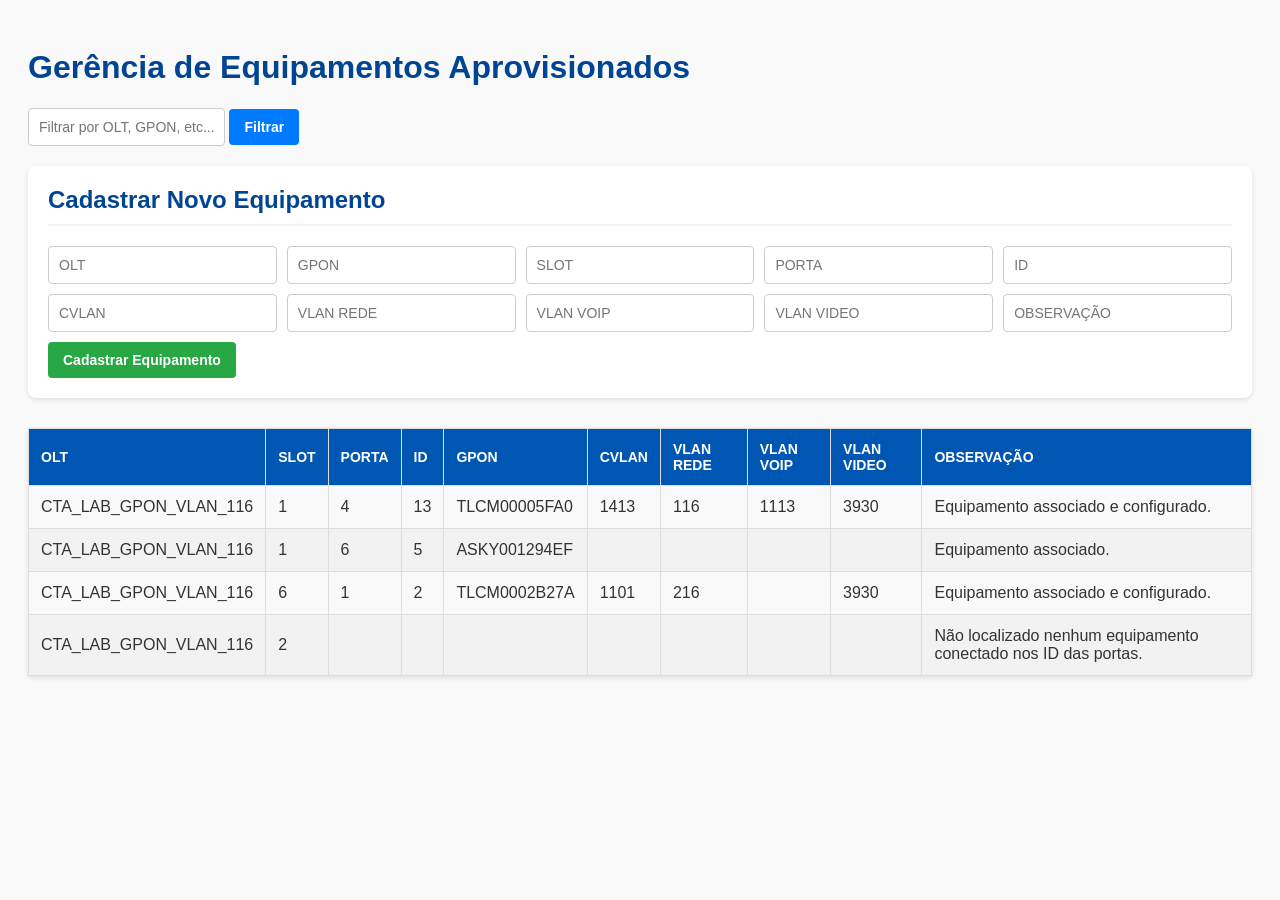
==== index.html @ 706f5142 "Add files via upload" ====
<!DOCTYPE html>
<html lang="pt-br">
<head>
    <meta charset="UTF-8">
    <meta name="viewport" content="width=device-width, initial-scale=1.0">
    <title>Inventário de Equipamentos</title>
    <link rel="stylesheet" href="estilos.css">
</head>
<body>

    <h1>Gerência de Equipamentos Aprovisionados</h1>

    <div class="controles">
        <input type="text" id="filtro" placeholder="Filtrar por OLT, GPON, etc...">
        <button id="btn-filtrar">Filtrar</button>
    </div>

    <div class="form-container">
        <h2>Cadastrar Novo Equipamento</h2>
        <form class="form-cadastro">
            <input type="text" placeholder="OLT" required>
            <input type="text" placeholder="GPON" required>
            
            <input type="number" placeholder="SLOT" class="numeric-only">
            <input type="number" placeholder="PORTA" class="numeric-only">
            <input type="number" placeholder="ID" class="numeric-only">
            <input type="number" placeholder="CVLAN" class="numeric-only">
            <input type="number" placeholder="VLAN REDE" class="numeric-only">
            <input type="number" placeholder="VLAN VOIP" class="numeric-only">
            <input type="number" placeholder="VLAN VIDEO" class="numeric-only">
            
            <input type="text" placeholder="OBSERVAÇÃO">

            <button type="submit">Cadastrar Equipamento</button>
        </form>
    </div>


    <table>
        <thead>
            <tr>
                <th>OLT</th>
                <th>SLOT</th>
                <th>PORTA</th>
                <th>ID</th>
                <th>GPON</th>
                <th>CVLAN</th>
                <th>VLAN REDE</th>
                <th>VLAN VOIP</th>
                <th>VLAN VIDEO</th>
                <th>OBSERVAÇÃO</th>
            </tr>
        </thead>
        <tbody>
            <tr>
                <td>CTA_LAB_GPON_VLAN_116</td>
                <td>1</td>
                <td>4</td>
                <td>13</td>
                <td>TLCM00005FA0</td>
                <td>1413</td>
                <td>116</td>
                <td>1113</td>
                <td>3930</td>
                <td>Equipamento associado e configurado.</td>
            </tr>
            <tr>
                <td>CTA_LAB_GPON_VLAN_116</td>
                <td>1</td>
                <td>6</td>
                <td>5</td>
                <td>ASKY001294EF</td>
                <td></td>
                <td></td>
                <td></td>
                <td></td>
                <td>Equipamento associado.</td>
            </tr>
            <tr>
                <td>CTA_LAB_GPON_VLAN_116</td>
                <td>6</td>
                <td>1</td>
                <td>2</td>
                <td>TLCM0002B27A</td>
                <td>1101</td>
                <td>216</td>
                <td></td>
                <td>3930</td>
                <td>Equipamento associado e configurado.</td>
            </tr>
            <tr>
                <td>CTA_LAB_GPON_VLAN_116</td>
                <td>2</td>
                <td></td>
                <td></td>
                <td></td>
                <td></td>
                <td></td>
                <td></td>
                <td></td>
                <td>Não localizado nenhum equipamento conectado nos ID das portas.</td>
            </tr>
        </tbody>
    </table>

    <script src="scripts.js"></script>

</body>
</html>
---- estilos.css ----
/* estilos.css (versão final completa) */

/* Estilo para o corpo da página */
body {
    font-family: Arial, Helvetica, sans-serif;
    padding: 20px;
    background-color: #f9f9f9;
    color: #333;
}

/* Estilo para o título principal */
h1 {
    color: #004494; /* Um tom de azul */
}

/* Estilo geral da tabela */
table {
    width: 100%; /* A tabela ocupa toda a largura disponível */
    border-collapse: collapse; /* As bordas das células se juntam */
    margin-top: 20px; /* Espaço acima da tabela */
    box-shadow: 0 2px 5px rgba(0,0,0,0.1); /* Sombra sutil */
}

/* Estilo para todas as células (cabeçalho e dados) */
th, td {
    border: 1px solid #ddd; /* Borda cinza claro */
    padding: 12px; /* Espaçamento interno */
    text-align: left; /* Alinhamento do texto à esquerda */
}

/* Estilo específico para as células do cabeçalho */
th {
    background-color: #0056b3; /* Fundo azul mais forte */
    color: white; /* Texto branco */
    font-size: 14px;
}

/* Estilo para as linhas pares da tabela (efeito zebrado) */
tr:nth-child(even) {
    background-color: #f2f2f2; /* Fundo cinza bem claro */
}

/* Efeito ao passar o mouse sobre uma linha */
tr:hover {
    background-color: #e9ecef;
}

/* --- Estilos para os Controles e Formulário --- */

.controles {
    margin-bottom: 20px;
}

.form-container {
    background-color: #ffffff;
    padding: 20px;
    border-radius: 8px;
    box-shadow: 0 2px 5px rgba(0,0,0,0.1);
    margin-bottom: 30px;
}

.form-container h2 {
    margin-top: 0;
    color: #004494;
    border-bottom: 2px solid #f2f2f2;
    padding-bottom: 10px;
}

.form-cadastro {
    display: flex;
    flex-wrap: wrap; /* Permite que os itens quebrem para la próxima linha */
    gap: 10px; /* Espaço entre os campos */
}

/* Estilo para os campos de texto E NÚMERO */
input[type="text"],
input[type="number"] {
    padding: 10px;
    border: 1px solid #ccc;
    border-radius: 4px;
    font-size: 14px;
    flex: 1 1 150px; /* Faz com que os campos cresçam e encolham de forma flexível */
}

/* Estilo para os botões */
button {
    padding: 10px 15px;
    background-color: #28a745; /* Cor verde para ações positivas */
    color: white;
    border: none;
    border-radius: 4px;
    cursor: pointer; /* Muda o cursor para uma "mãozinha" */
    font-size: 14px;
    font-weight: bold;
}

button:hover {
    background-color: #218838; /* Cor um pouco mais escura ao passar o mouse */
}

#btn-filtrar {
    background-color: #007bff; /* Cor azul para o botão de filtro */
}

#btn-filtrar:hover {
    background-color: #0069d9;
}
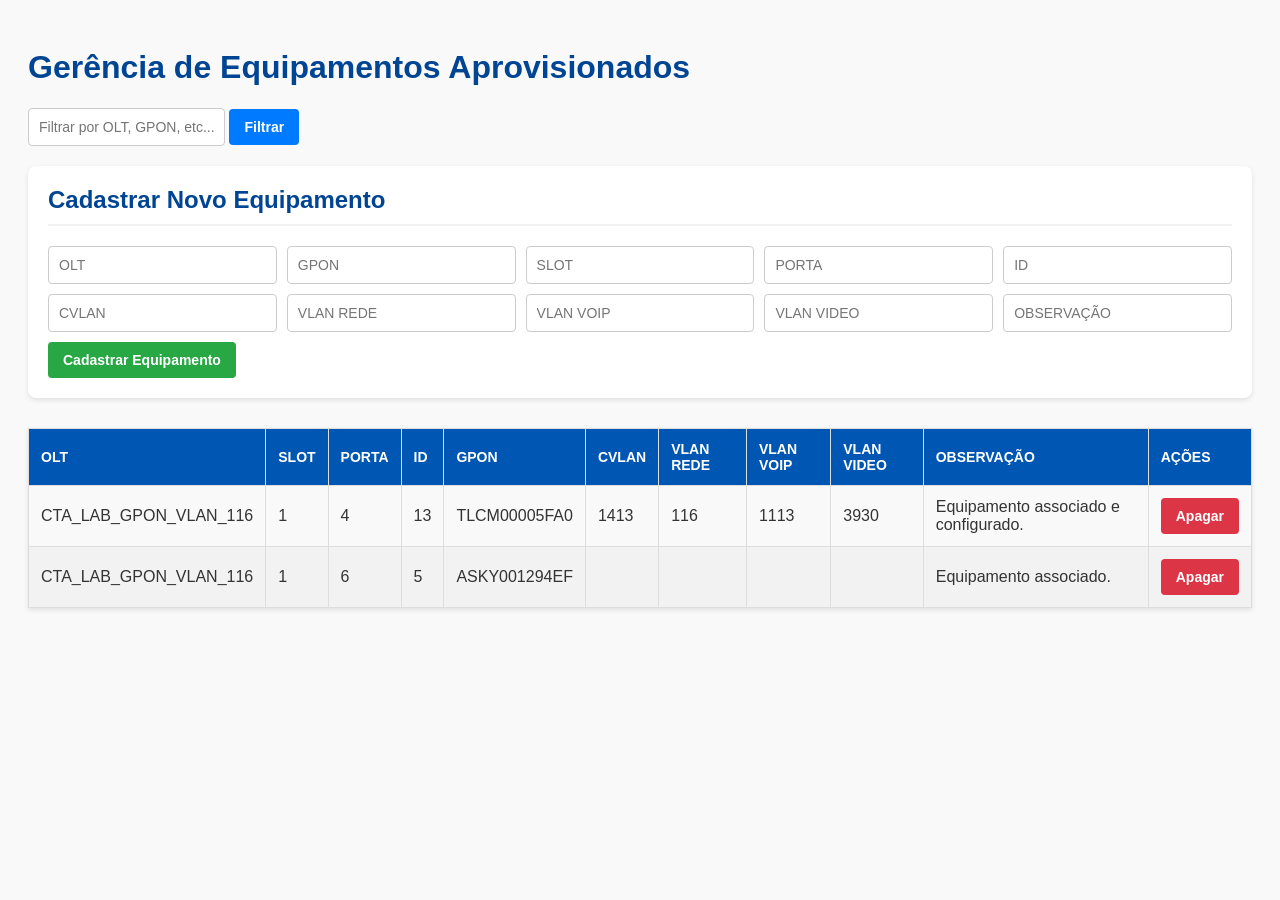
==== commit d2fbebe0: "Add files via upload" ====
--- a/index.html
+++ b/index.html
@@ -7,7 +7,6 @@
     <link rel="stylesheet" href="estilos.css">
 </head>
 <body>
-
     <h1>Gerência de Equipamentos Aprovisionados</h1>
 
     <div class="controles">
@@ -20,21 +19,16 @@
         <form class="form-cadastro">
             <input type="text" placeholder="OLT" required>
             <input type="text" placeholder="GPON" required>
-            
             <input type="number" placeholder="SLOT" class="numeric-only">
             <input type="number" placeholder="PORTA" class="numeric-only">
             <input type="number" placeholder="ID" class="numeric-only">
             <input type="number" placeholder="CVLAN" class="numeric-only">
-            <input type="number" placeholder="VLAN REDE" class="numeric-only">
-            <input type="number" placeholder="VLAN VOIP" class="numeric-only">
+            <input type="number" placeholder="VLAN REDE" class="numeric-only"> <input type="number" placeholder="VLAN VOIP" class="numeric-only">
             <input type="number" placeholder="VLAN VIDEO" class="numeric-only">
-            
             <input type="text" placeholder="OBSERVAÇÃO">
-
             <button type="submit">Cadastrar Equipamento</button>
         </form>
     </div>
-
 
     <table>
         <thead>
@@ -45,10 +39,10 @@
                 <th>ID</th>
                 <th>GPON</th>
                 <th>CVLAN</th>
-                <th>VLAN REDE</th>
-                <th>VLAN VOIP</th>
+                <th>VLAN REDE</th> <th>VLAN VOIP</th>
                 <th>VLAN VIDEO</th>
                 <th>OBSERVAÇÃO</th>
+                <th>AÇÕES</th>
             </tr>
         </thead>
         <tbody>
@@ -63,6 +57,7 @@
                 <td>1113</td>
                 <td>3930</td>
                 <td>Equipamento associado e configurado.</td>
+                <td><button class="btn-apagar">Apagar</button></td>
             </tr>
             <tr>
                 <td>CTA_LAB_GPON_VLAN_116</td>
@@ -75,35 +70,11 @@
                 <td></td>
                 <td></td>
                 <td>Equipamento associado.</td>
+                <td><button class="btn-apagar">Apagar</button></td>
             </tr>
-            <tr>
-                <td>CTA_LAB_GPON_VLAN_116</td>
-                <td>6</td>
-                <td>1</td>
-                <td>2</td>
-                <td>TLCM0002B27A</td>
-                <td>1101</td>
-                <td>216</td>
-                <td></td>
-                <td>3930</td>
-                <td>Equipamento associado e configurado.</td>
-            </tr>
-            <tr>
-                <td>CTA_LAB_GPON_VLAN_116</td>
-                <td>2</td>
-                <td></td>
-                <td></td>
-                <td></td>
-                <td></td>
-                <td></td>
-                <td></td>
-                <td></td>
-                <td>Não localizado nenhum equipamento conectado nos ID das portas.</td>
-            </tr>
-        </tbody>
+            </tbody>
     </table>
 
     <script src="scripts.js"></script>
-
 </body>
 </html>
--- a/estilos.css
+++ b/estilos.css
@@ -104,4 +104,14 @@
 
 #btn-filtrar:hover {
     background-color: #0069d9;
+}
+
+/* Adicionar ao final de estilos.css */
+
+.btn-apagar {
+    background-color: #dc3545; /* Vermelho */
+}
+
+.btn-apagar:hover {
+    background-color: #c82333; /* Vermelho mais escuro */
 }
